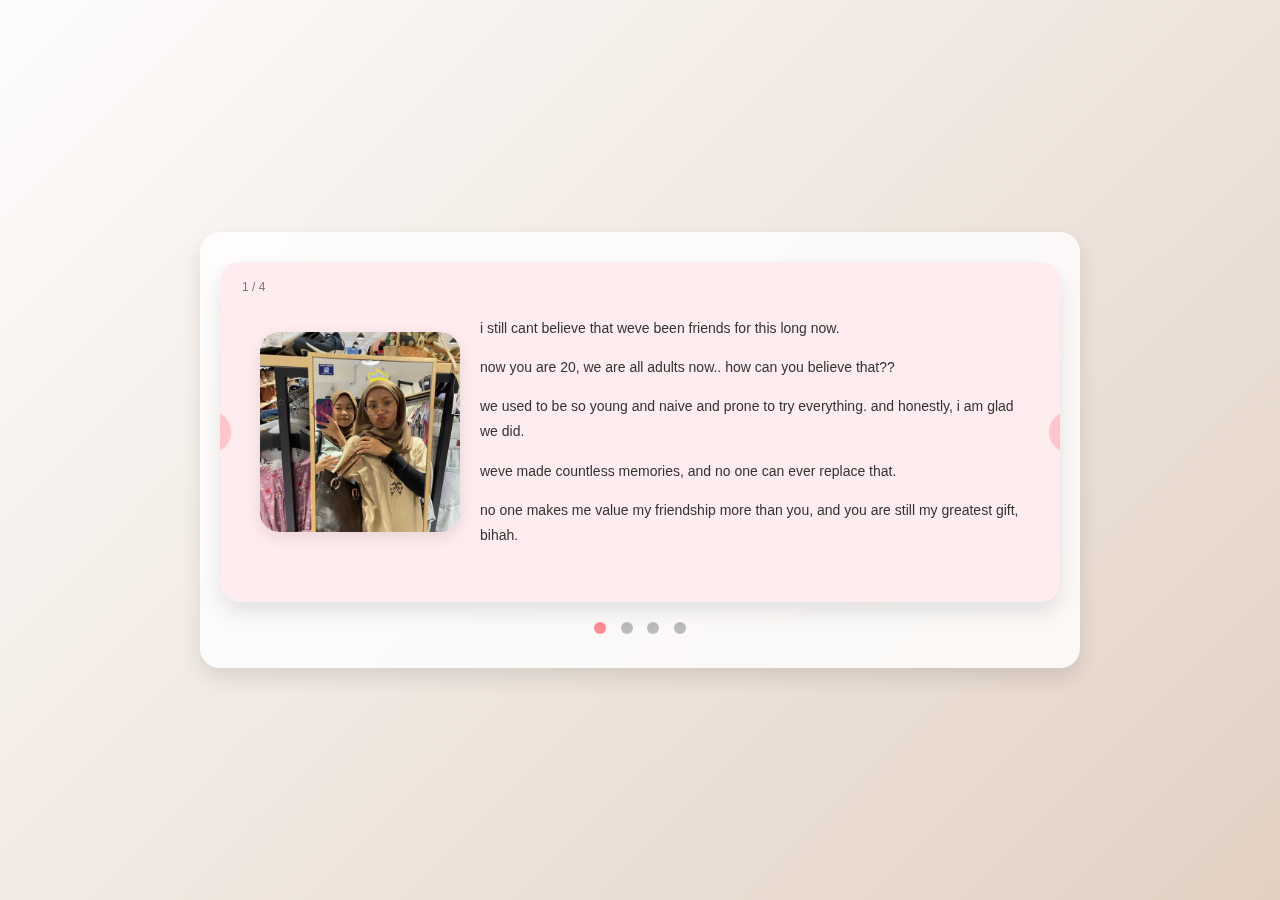
==== slideshow.html @ cbaeb70e "Add files via upload" ====
<!DOCTYPE html>
<html lang="en">
<head>
    <meta charset="UTF-8">
    <meta name="viewport" content="width=device-width, initial-scale=1.0">
    <title>Your Surprise!</title>
    <link rel="stylesheet" href="styles.css">
    <script src="script.js" defer></script>
</head>
<body>
    <div class="container">
        <div class="slideshow-container">
            <!-- Slide 1 -->
            <div class="slide fade">
                <div class="numbertext">1 / 4</div>
                <div class="text-container">
                    <img src="bb_1.jpeg" alt="Picture 1" class="slide-image">
                    <div class="text">
                        <p>i still cant believe that weve been friends for this long now.</p>
                        <p>now you are 20, we are all adults now.. how can you believe that??</p>
                        <p>we used to be so young and naive and prone to try everything. and honestly, i am glad we did.</p>
                        <p>weve made countless memories, and no one can ever replace that.</p>
                        <p>no one makes me value my friendship more than you, and you are still my greatest gift, bihah.</p>
                    </div>
                </div>
            </div>

            <!-- Slide 2 -->
            <div class="slide fade">
                <div class="numbertext">2 / 4</div>
                <div class="text-container">
                    <img src="bb_2.jpeg" alt="Picture 2" class="slide-image">
                    <div class="text">
                        <p>thank you for being my friend until now, but really, you are the only one who has always been there.</p>
                        <p>no matter what phase i am in, you always stick around and never judge any bad decisions i have made.</p>
                        <p>we really did grow together. i may not show it frequently through words, but i am so glad that you are in my life.</p>
                        <p>i will never feel too lonely knowing that you are still alive and breathing.</p>
                        <p>i wish to god that you will forever be in my life. if you are gone, i will never recover, and no one can replace your place in my heart.</p>
                        <p>you are the friend i am going to talk to my kids about, and they will surely know you because i have always imagined my future with you by my side.</p>
                    </div>
                </div>
            </div>

            <!-- Slide 3 -->
            <div class="slide fade">
                <div class="numbertext">3 / 4</div>
                <div class="text-container">
                    <img src="bb_3.jpeg" alt="Picture 3" class="slide-image">
                    <div class="text">
                        <p>you have always been so patient with me, with all the talking and crazy unhinged stuff you never complained, yet you put up with everything.</p>
                        <p>because of you, i feel so comfortable with myself that i assumed others would be the same too, but they are not.</p>
                        <p>no one understands me better than you, and i have never felt anxious or self-conscious around you like i do with other people.</p>
                        <p>who would have thought that you would be the person who knows me the best when our first meeting was so random? but i guess thats how awesome life is.</p>
                    </div>
                </div>
            </div>

            <!-- Slide 4: Birthday card style with confetti -->
            <div class="slide fade">
                <div class="numbertext">4 / 4</div>
                <div class="birthday-card">
                    <div class="confetti-container"></div>
                    <img src="bb_4.jpeg" alt="Picture 4" class="birthday-image">
                    <div class="birthday-text text-center">
                        <p class="animated-text">selamat hari jadi !!</p>
                        <p class="animated-text">moga kamu sentiasa dijaga di bawah lindungan tuhan</p>
                    </div>
                    <button onclick="window.location.href='index.html'" class="back-button">meow</button>
                </div>
            </div>

            <!-- Next and previous buttons -->
            <a class="prev" onclick="plusSlides(-1)">&#10094;</a>
            <a class="next" onclick="plusSlides(1)">&#10095;</a>
        </div>
        <br>

        <!-- The dots/circles for the slideshow -->
        <div style="text-align:center">
            <span class="dot" onclick="currentSlide(1)"></span> 
            <span class="dot" onclick="currentSlide(2)"></span> 
            <span class="dot" onclick="currentSlide(3)"></span> 
            <span class="dot" onclick="currentSlide(4)"></span> 
        </div>
    </div>
</body>
</html>
---- styles.css ----
/* General Styles */
body {
    font-family: 'Copperplate', 'Copperplate Gothic Light', sans-serif;
    background: linear-gradient(135deg, #fdfcfb 0%, #e2d1c3 100%);
    color: #333;
    margin: 0;
    padding: 0;
    display: flex;
    justify-content: center;
    align-items: center;
    min-height: 100vh;
    overflow: hidden;
}

.container {
    text-align: center;
    background-color: rgba(255, 255, 255, 0.8);
    padding: 30px 20px;
    border-radius: 20px;
    box-shadow: 0 10px 20px rgba(0, 0, 0, 0.1);
    max-width: 90%;
    margin: auto;
    backdrop-filter: blur(10px);
}

/* Slideshow container */
.slideshow-container {
    position: relative;
    margin: auto;
    max-width: 800px;
    background-color: #ffecef;
    border-radius: 20px;
    padding: 20px;
    box-shadow: 0 10px 20px rgba(0, 0, 0, 0.1);
    overflow: hidden;
}

/* Text container to align image and text side by side */
.text-container {
    display: flex;
    align-items: center;
}

/* Slide images */
.slide-image {
    width: 200px;
    height: 200px;
    border-radius: 20px;
    margin-right: 20px;
    box-shadow: 0 5px 15px rgba(0, 0, 0, 0.1);
}

/* Slide text styling */
.text {
    color: #333;
    font-size: 14px;
    text-align: left;
    line-height: 1.8;
}

/* Centered birthday text styling */
.birthday-text {
    text-align: center;
    font-size: 14px;
    color: #ff6f61;
    line-height: 1.4;
    padding: 0 10px;  /* Added padding for better spacing */
}

/* Animated text for the 4th slide */
.animated-text {
    font-size: 14px;
    color: #ff6f61;
    animation: slideIn 2s ease-in-out forwards, fadeIn 2s ease-in-out;
}

/* Keyframes for slide-in animation */
@keyframes slideIn {
    from {
        transform: translateY(30px);
        opacity: 0;
    }
    to {
        transform: translateY(0);
        opacity: 1;
    }
}

@keyframes fadeIn {
    from {
        opacity: 0;
    }
    to {
        opacity: 1;
    }
}

/* Number text (1/3 etc) */
.numbertext {
    color: #777;
    font-size: 12px;
    padding: 8px 12px;
    position: absolute;
    top: 10px;
    left: 10px;
}

/* Next & previous buttons as floating arrows */
.prev, .next {
    cursor: pointer;
    position: absolute;
    top: 50%;
    transform: translateY(-50%);
    width: auto;
    margin-top: 0;
    padding: 8px;
    color: #ff8c94;
    background-color: rgba(255, 182, 193, 0.7);
    font-weight: bold;
    font-size: 18px;
    transition: color 0.3s ease, background-color 0.3s ease;
    user-select: none;
    border-radius: 50%;
    border: none;
    z-index: 10;
}

.next {
    right: -20px;
}

.prev {
    left: -20px;
}

/* Hover effect for arrows */
.prev:hover, .next:hover {
    background-color: #ffb6c1;
    color: #333;
}

/* The dots/bullets/indicators */
.dot {
    cursor: pointer;
    height: 12px;
    width: 12px;
    margin: 0 5px;
    background-color: #bbb;
    border-radius: 50%;
    display: inline-block;
    transition: background-color 0.3s ease;
}

.active, .dot:hover {
    background-color: #ff8c94;
}

/* Fading animation for slides */
.fade {
    -webkit-animation-name: fade;
    -webkit-animation-duration: 1.5s;
    animation-name: fade;
    animation-duration: 1.5s;
}

@-webkit-keyframes fade {
    from {opacity: .4} 
    to {opacity: 1}
}

@keyframes fade {
    from {opacity: .4} 
    to {opacity: 1}
}

/* Confetti styles for the 4th slide */
.confetti-container {
    position: absolute;
    top: 0;
    left: 0;
    width: 100%;
    height: 100%;
    pointer-events: none;
    z-index: 10;
}

.confetti {
    position: absolute;
    width: 8px;
    height: 8px;
    background-color: #ff6f61; /* Default color */
    opacity: 0.8;
    animation: confetti-fall linear infinite;
}

/* Adding multiple colors for confetti */
.confetti:nth-child(1) { background-color: #ff6f61; } /* Pastel Red */
.confetti:nth-child(2) { background-color: #ffb6c1; } /* Pastel Pink */
.confetti:nth-child(3) { background-color: #ffd1dc; } /* Pastel Light Pink */
.confetti:nth-child(4) { background-color: #f7d794; } /* Pastel Yellow */
.confetti:nth-child(5) { background-color: #e4f9f5; } /* Pastel Mint */
.confetti:nth-child(6) { background-color: #a8e6cf; } /* Pastel Green */
.confetti:nth-child(7) { background-color: #dcedc1; } /* Pastel Light Green */
.confetti:nth-child(8) { background-color: #ffb6b9; } /* Pastel Coral */
.confetti:nth-child(9) { background-color: #ffcccb; } /* Pastel Peach */
.confetti:nth-child(10) { background-color: #ffebcd; } /* Pastel Beige */

@keyframes confetti-fall {
    from {
        transform: translateY(-100vh);
    }
    to {
        transform: translateY(100vh);
    }
}

/* Birthday image in the 4th slide */
.birthday-image {
    width: 200px;  /* Adjusted width */
    height: auto;
    border-radius: 10px;
    margin-bottom: 20px;
    box-shadow: 0 5px 15px rgba(0, 0, 0, 0.1);
}

/* Back to Front Page button */
.back-button, .front-button {
    margin-top: 20px;
    padding: 8px 16px;  /* Smaller padding for a smaller button */
    font-size: 14px;  /* Smaller font size */
    color: #fff;
    background-color: #ff8c94;
    border: none;
    border-radius: 5px;
    cursor: pointer;
    transition: background-color 0.3s ease, transform 0.3s ease;
    display: inline-block;  /* Ensure it doesn’t stretch out */
    text-align: center;  /* Center the text */
}

.back-button:hover, .front-button:hover {
    background-color: #ff6f61;
    transform: scale(1.05);
}

.back-button:active, .front-button:active {
    transform: scale(0.95);
}

/* General Slide container adjustments */
.slide {
    display: flex;
    justify-content: center;
    align-items: center;
    flex-direction: column; /* Ensures content is centered vertically */
    text-align: center;
    padding: 20px;
}

/* Media query to adjust the layout on small screens */
@media screen and (max-width: 600px) {
    .slideshow-container {
        max-width: 100%; /* Make sure it stays within the screen size */
    }
    
    .slide-image {
        width: 80%; /* Adjust image size for mobile */
        height: auto;
        margin-right: 0;
        margin-bottom: 20px;
    }

    .text-container {
        flex-direction: column;
    }

    .text, .birthday-text, .animated-text {
        font-size: 14px; /* Adjust text size for mobile */
    }
}
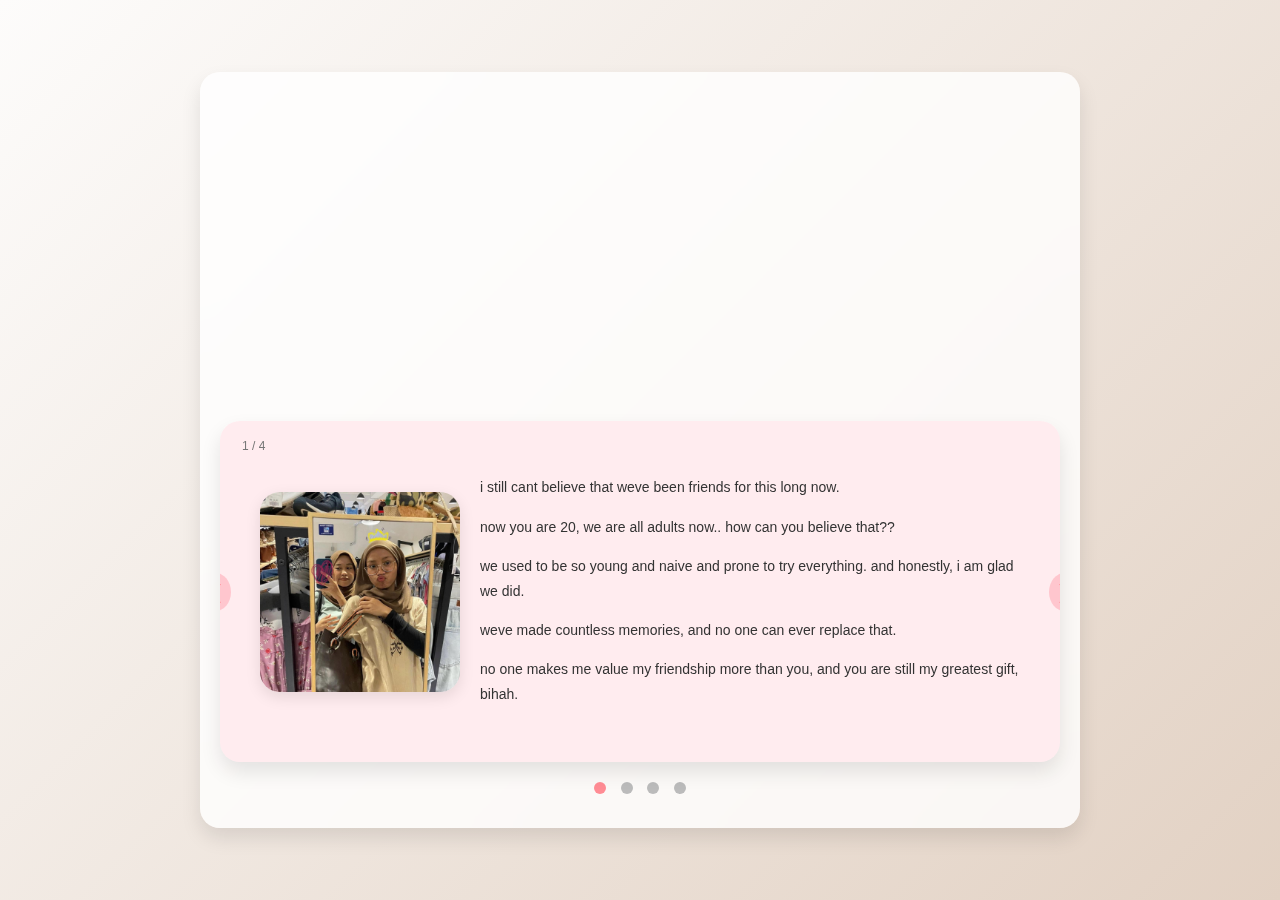
==== commit bafb042a: "Add files via upload" ====
--- a/slideshow.html
+++ b/slideshow.html
@@ -3,12 +3,18 @@
 <head>
     <meta charset="UTF-8">
     <meta name="viewport" content="width=device-width, initial-scale=1.0">
-    <title>Your Surprise!</title>
+    <title>pibeday</title>
     <link rel="stylesheet" href="styles.css">
     <script src="script.js" defer></script>
 </head>
 <body>
     <div class="container">
+
+        <!-- YouTube Video that will play across all slides -->
+        <div class="video-container">
+            <iframe width="560" height="315" src="https://www.youtube.com/embed/LGrJHSorr80?autoplay=1&loop=1&playlist=LGrJHSorr80" frameborder="0" allow="accelerometer; autoplay; clipboard-write; encrypted-media; gyroscope; picture-in-picture; web-share" allowfullscreen></iframe>
+        </div>
+
         <div class="slideshow-container">
             <!-- Slide 1 -->
             <div class="slide fade">
@@ -65,7 +71,7 @@
                         <p class="animated-text">selamat hari jadi !!</p>
                         <p class="animated-text">moga kamu sentiasa dijaga di bawah lindungan tuhan</p>
                     </div>
-                    <button onclick="window.location.href='index.html'" class="back-button">meow</button>
+                    <button onclick="window.location.href='index.html'" class="back-button">Go Back to Front Page</button>
                 </div>
             </div>
 
--- a/styles.css
+++ b/styles.css
@@ -64,7 +64,7 @@
     font-size: 14px;
     color: #ff6f61;
     line-height: 1.4;
-    padding: 0 10px;  /* Added padding for better spacing */
+    padding: 0 10px;
 }
 
 /* Animated text for the 4th slide */
@@ -252,15 +252,17 @@
     display: flex;
     justify-content: center;
     align-items: center;
-    flex-direction: column; /* Ensures content is centered vertically */
+    flex-direction: column;
     text-align: center;
     padding: 20px;
+    overflow-y: auto;  /* Allow vertical scrolling */
+    max-height: 100vh; /* Limit the maximum height to the view height */
 }
 
 /* Media query to adjust the layout on small screens */
 @media screen and (max-width: 600px) {
     .slideshow-container {
-        max-width: 100%; /* Make sure it stays within the screen size */
+        max-width: 100%; /* Ensure it fits the screen size */
     }
     
     .slide-image {
@@ -277,4 +279,8 @@
     .text, .birthday-text, .animated-text {
         font-size: 14px; /* Adjust text size for mobile */
     }
-}
+
+    .slide {
+        padding: 10px; /* Less padding on mobile */
+    }
+}
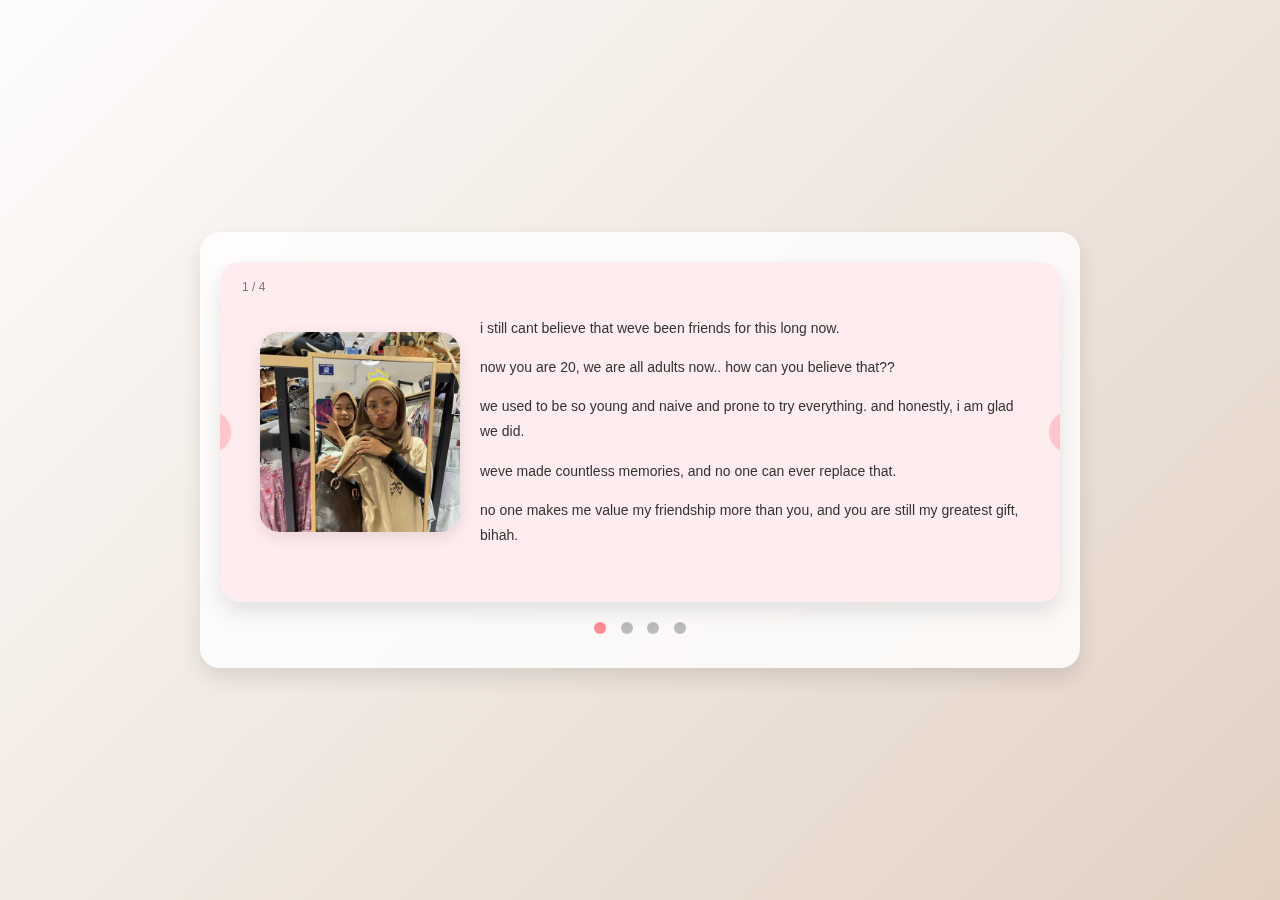
==== commit 63ffc09f: "Add files via upload" ====
--- a/slideshow.html
+++ b/slideshow.html
@@ -8,13 +8,13 @@
     <script src="script.js" defer></script>
 </head>
 <body>
+    <!-- Add audio player with autoplay -->
+    <audio autoplay loop>
+        <source src="“siapa tu_“ M_V - FPB ARCHIVE.mp3" type="audio/mpeg">
+        Your browser does not support the audio element.
+    </audio>
+    
     <div class="container">
-
-        <!-- YouTube Video that will play across all slides -->
-        <div class="video-container">
-            <iframe width="560" height="315" src="https://www.youtube.com/embed/LGrJHSorr80?autoplay=1&loop=1&playlist=LGrJHSorr80" frameborder="0" allow="accelerometer; autoplay; clipboard-write; encrypted-media; gyroscope; picture-in-picture; web-share" allowfullscreen></iframe>
-        </div>
-
         <div class="slideshow-container">
             <!-- Slide 1 -->
             <div class="slide fade">
@@ -71,7 +71,7 @@
                         <p class="animated-text">selamat hari jadi !!</p>
                         <p class="animated-text">moga kamu sentiasa dijaga di bawah lindungan tuhan</p>
                     </div>
-                    <button onclick="window.location.href='index.html'" class="back-button">Go Back to Front Page</button>
+                    <button onclick="window.location.href='index.html'" class="back-button">meow</button>
                 </div>
             </div>
 
--- a/styles.css
+++ b/styles.css
@@ -9,7 +9,8 @@
     justify-content: center;
     align-items: center;
     min-height: 100vh;
-    overflow: hidden;
+    overflow: auto; /* Ensure the body is scrollable */
+    -webkit-overflow-scrolling: touch; /* Smooth scrolling on iOS */
 }
 
 .container {
@@ -21,6 +22,8 @@
     max-width: 90%;
     margin: auto;
     backdrop-filter: blur(10px);
+    overflow-y: auto; /* Allow scrolling within the container if content overflows */
+    max-height: 100vh; /* Prevent content from exceeding the viewport height */
 }
 
 /* Slideshow container */
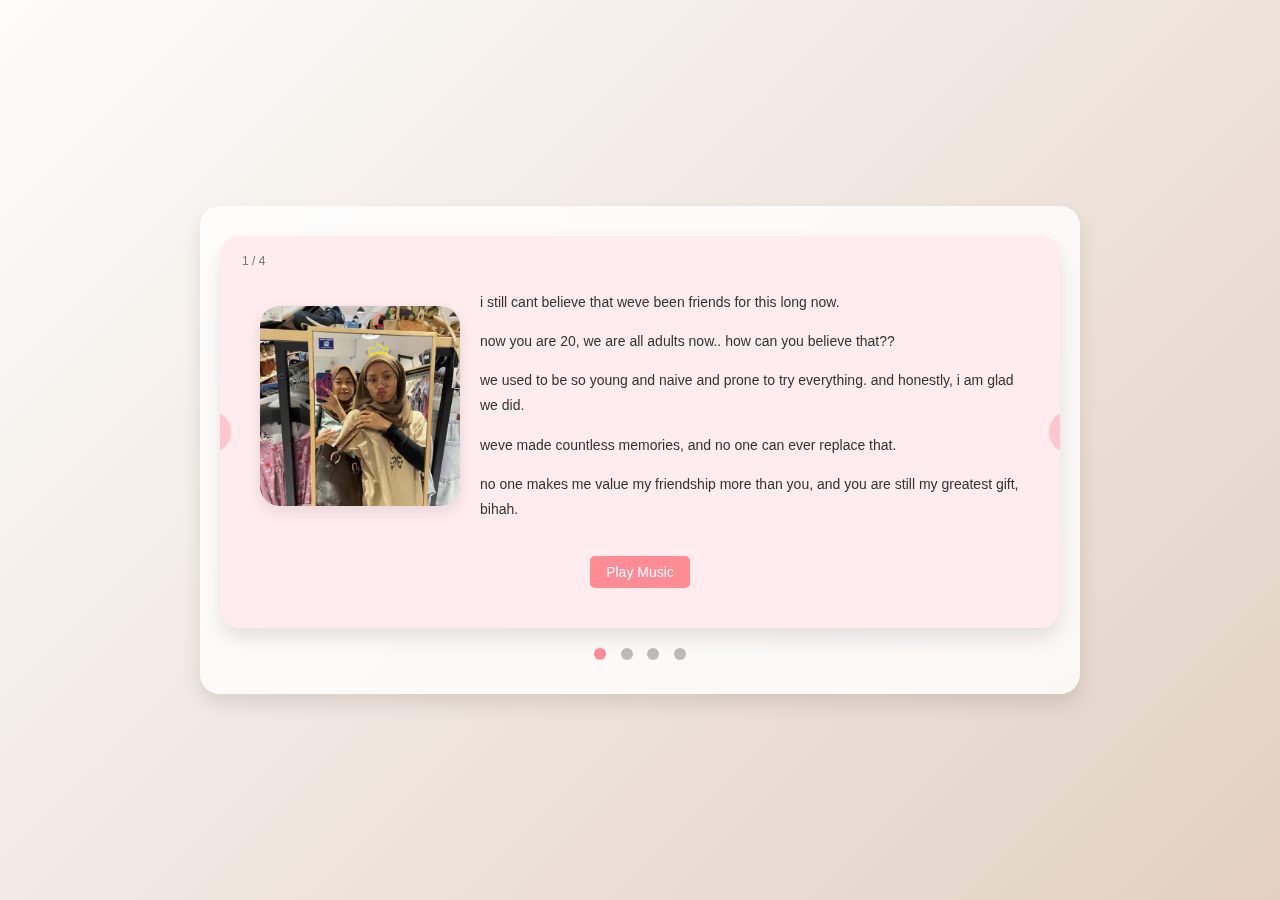
==== commit ab10c30d: "Add files via upload" ====
--- a/slideshow.html
+++ b/slideshow.html
@@ -3,17 +3,11 @@
 <head>
     <meta charset="UTF-8">
     <meta name="viewport" content="width=device-width, initial-scale=1.0">
-    <title>pibeday</title>
+    <title>Your Surprise!</title>
     <link rel="stylesheet" href="styles.css">
     <script src="script.js" defer></script>
 </head>
 <body>
-    <!-- Add audio player with autoplay -->
-    <audio autoplay loop>
-        <source src="“siapa tu_“ M_V - FPB ARCHIVE.mp3" type="audio/mpeg">
-        Your browser does not support the audio element.
-    </audio>
-    
     <div class="container">
         <div class="slideshow-container">
             <!-- Slide 1 -->
@@ -29,6 +23,8 @@
                         <p>no one makes me value my friendship more than you, and you are still my greatest gift, bihah.</p>
                     </div>
                 </div>
+                <!-- Button to start the music -->
+                <button onclick="playMusic()" class="front-button">Play Music</button>
             </div>
 
             <!-- Slide 2 -->
@@ -71,7 +67,8 @@
                         <p class="animated-text">selamat hari jadi !!</p>
                         <p class="animated-text">moga kamu sentiasa dijaga di bawah lindungan tuhan</p>
                     </div>
-                    <button onclick="window.location.href='index.html'" class="back-button">meow</button>
+                    <!-- Button to stop the music and go back -->
+                    <button onclick="stopMusicAndGoBack()" class="back-button">Stop Music & Go Back</button>
                 </div>
             </div>
 
@@ -89,5 +86,11 @@
             <span class="dot" onclick="currentSlide(4)"></span> 
         </div>
     </div>
+
+    <!-- Add audio player -->
+    <audio id="backgroundMusic" loop>
+        <source src="siapa_tu.mp3" type="audio/mpeg">
+        Your browser does not support the audio element.
+    </audio>
 </body>
 </html>
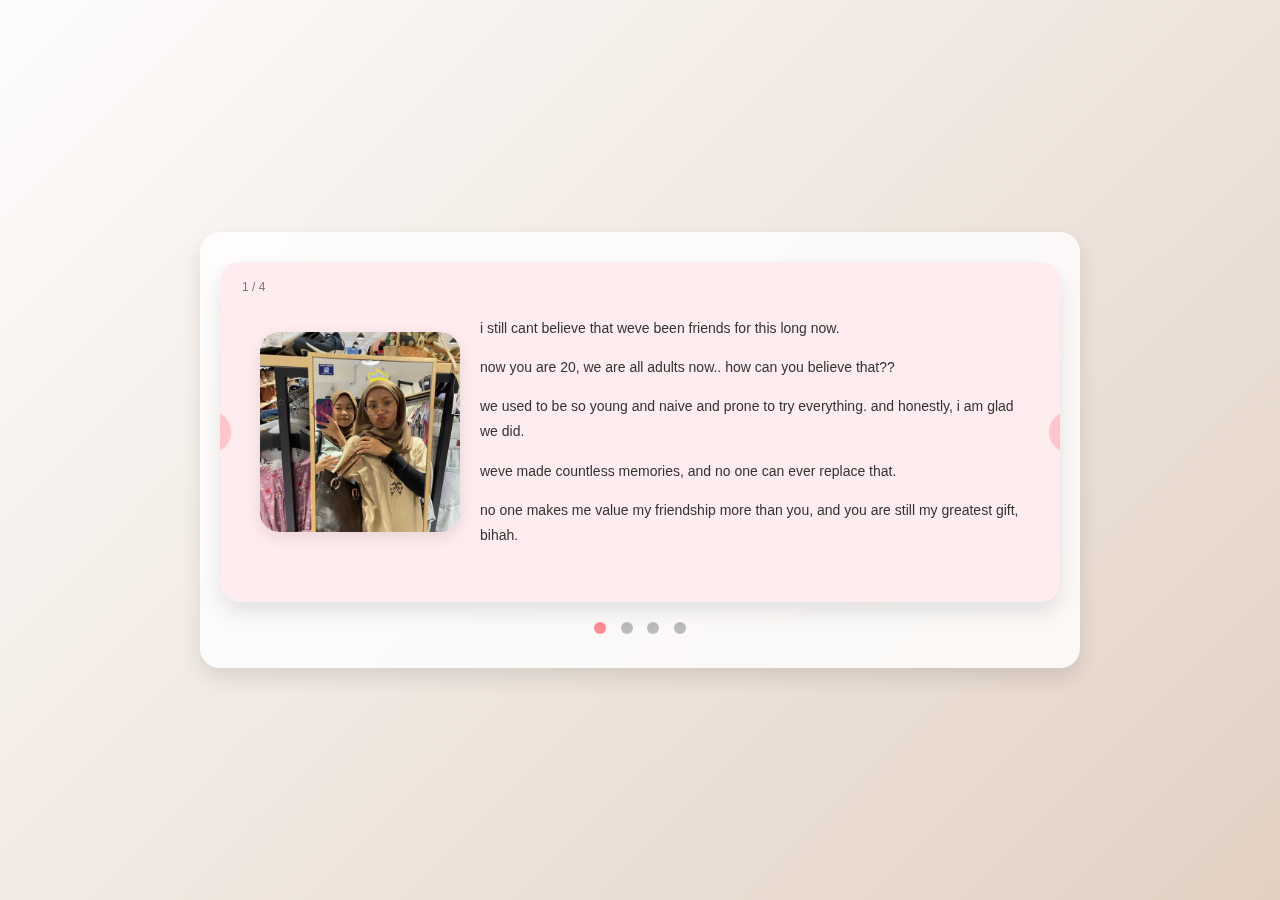
==== commit b2ab312e: "Add files via upload" ====
--- a/slideshow.html
+++ b/slideshow.html
@@ -3,7 +3,7 @@
 <head>
     <meta charset="UTF-8">
     <meta name="viewport" content="width=device-width, initial-scale=1.0">
-    <title>Your Surprise!</title>
+    <title>pibeday!</title>
     <link rel="stylesheet" href="styles.css">
     <script src="script.js" defer></script>
 </head>
@@ -23,8 +23,6 @@
                         <p>no one makes me value my friendship more than you, and you are still my greatest gift, bihah.</p>
                     </div>
                 </div>
-                <!-- Button to start the music -->
-                <button onclick="playMusic()" class="front-button">Play Music</button>
             </div>
 
             <!-- Slide 2 -->
@@ -67,8 +65,8 @@
                         <p class="animated-text">selamat hari jadi !!</p>
                         <p class="animated-text">moga kamu sentiasa dijaga di bawah lindungan tuhan</p>
                     </div>
-                    <!-- Button to stop the music and go back -->
-                    <button onclick="stopMusicAndGoBack()" class="back-button">Stop Music & Go Back</button>
+                    <!-- Button to go back to index -->
+                    <button onclick="goBackToIndex()" class="back-button">Go Back to Index</button>
                 </div>
             </div>
 
@@ -86,11 +84,5 @@
             <span class="dot" onclick="currentSlide(4)"></span> 
         </div>
     </div>
-
-    <!-- Add audio player -->
-    <audio id="backgroundMusic" loop>
-        <source src="siapa_tu.mp3" type="audio/mpeg">
-        Your browser does not support the audio element.
-    </audio>
 </body>
 </html>
